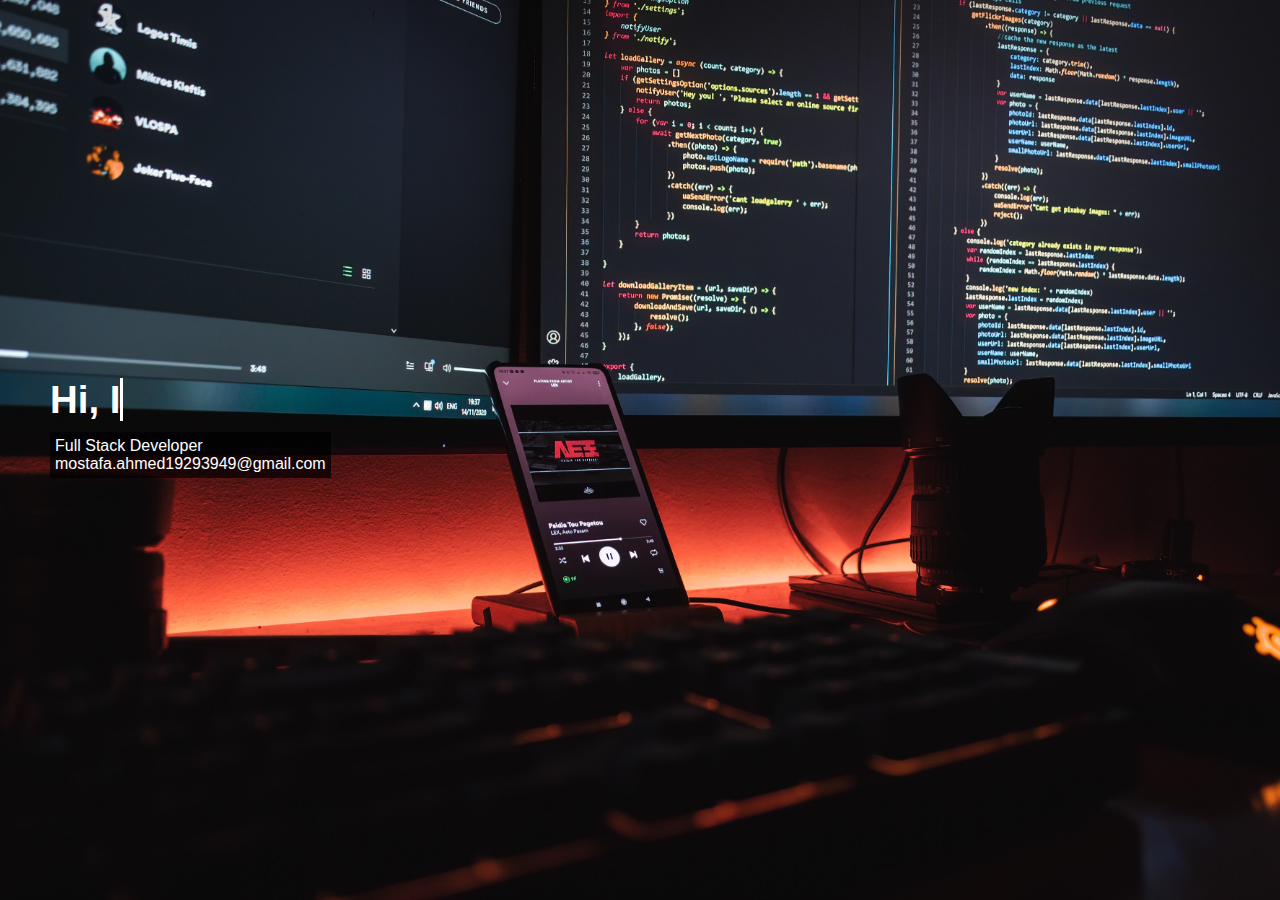
==== index.html @ 9208c093 "Dark mode and content in progress" ====
<!DOCTYPE html>
<html lang="en">
  <head>
    <meta charset="UTF-8" />
    <meta http-equiv="X-UA-Compatible" content="IE=edge" />
    <meta name="viewport" content="width=device-width, initial-scale=1.0" />
    <link
      rel="stylesheet"
      href="https://cdnjs.cloudflare.com/ajax/libs/font-awesome/6.2.1/css/all.min.css"
      integrity="sha512-MV7K8+y+gLIBoVD59lQIYicR65iaqukzvf/nwasF0nqhPay5w/9lJmVM2hMDcnK1OnMGCdVK+iQrJ7lzPJQd1w=="
      crossorigin="anonymous"
      referrerpolicy="no-referrer"
    />
    <link rel="stylesheet" href="style/style.css" />
    <script src="script/index.js" defer></script>
    <script src="script/script.js" defer></script>
    <title>Mostafa Ahmed</title>
  </head>
  <body>
    <div class="bg-holder">
      <header>
        <nav class="nav-holder">
          <div class="toggle-mode">
            <i class="fa-regular fa-moon fa-5x fa-icons"></i>
          </div>
          <div class="menu-btn">
            <i id="bars" class="fa-solid fa-bars fa-5x fa-icons"></i>
          </div>
        </nav>
      </header>
      <main>
        <div class="contacts">
          <div class="name">
            <h1>
              <a
                href=""
                class="typewrite"
                data-period="2000"
                data-type='[ "Hi, I am Mostafa Ahmed.", "It is a pleasure to have you here.", "Take a moment to go through the portfolio section." ]'
              >
                <span class="wrap"></span>
              </a>
            </h1>
          </div>
          <div class="about">
            Full Stack Developer <br />
            mostafa.ahmed19293949@gmail.com
          </div>
          <div class="social-media">
            <a
              href="https://github.com/Mitso98"
              target="_blank"
              rel="noopener noreferrer"
            >
              <i class="fa-brands fa-github fa-5x fa-icons padding-right"></i>
            </a>
            <a
              href="https://www.linkedin.com/in/mostafa-ahmed-abdelghany/"
              target="_blank"
              rel="noopener noreferrer"
            >
              <i class="fa-brands fa-linkedin fa-5x fa-icons"></i>
            </a>
          </div>
        </div>
      </main>
      <div id="nav-div">
        <div class="menu-btn-1">
          <i id="bars-1" class="fa-solid fa-bars fa-5x fa-icons"></i>
        </div>
        <div id="left" class="left">
          <div class="avatar">
            <img src="./images/01.jpg" alt="Avatar" />
          </div>
          <div class="email">
            <p>mostafa.ahmed19293949@gmail.com</p>
          </div>
          <div class="social-media">
            <a
              href="https://github.com/Mitso98"
              target="_blank"
              rel="noopener noreferrer"
            >
              <i class="fa-brands fa-github fa-5x fa-icons padding-right"></i>
            </a>
            <a
              href="https://www.linkedin.com/in/mostafa-ahmed-abdelghany/"
              target="_blank"
              rel="noopener noreferrer"
            >
              <i class="fa-brands fa-linkedin fa-5x fa-icons"></i>
            </a>
          </div>
        </div>
        <div id="right" class="right">
          <ul>
            <ol id="ol-1">
              <a href="./index.html"> Home </a>
            </ol>

            <ol id="ol-2">
              <a href="./about.html"> About </a>
            </ol>
            <ol id="ol-3">
              <a href="./portfolio.html"> Portfolio </a>
            </ol>
            <ol id="ol-4">
              <a href="./contact.html"> Contact </a>
            </ol>
          </ul>
        </div>
      </div>
    </div>
  </body>
</html>
---- style/style.css ----
@import url('https://fonts.googleapis.com/css2?family=Open+Sans:wght@300&family=Playfair+Display&family=Roboto+Slab:wght@100&display=swap');
* {
  margin: 0;
  padding: 0;
  box-sizing: border-box;
  font-family: 'Playfair', sans-serif;
}

:root {
  --orange-icons: #ff5c26;
}

.bg-holder {
  position: relative;
  width: 100vw;
  height: 100vh;
  background: center no-repeat url("../images/canvas-bg.jpg");
  background-size: cover;
}

.nav-holder {
  position: absolute;
  display: flex;
  justify-content: space-between;
  width: 100%;
  padding: 10px 50px;
}

.fa-icons {
  color: var(--orange-icons);
  cursor: pointer;
}

.name {
  color: white;
  font-size: 1.5vw;
    

}
.name span {
  color: white;
}

main {
  width: fit-content;
  position: relative;
  top: 42vh;
  left: 50px;
}

.contacts {
  width: fit-content;
}

.contacts div {
  margin-bottom: 10px;
}

.about {
  background-color: rgba(0, 0, 0, 0.7);
  color: white;
  padding: 5px;
  width: fit-content;
}

.padding-right {
  padding-right: 10px;
}

/* Hidden Nav */
#nav-div {
  position: absolute;
  display: flex;
  justify-content: space-between;
  top: 0;
  display: none;
  height: 100vh;
  width: 100vw;
}

.left .social-media .fa-icons {
  color: var(--orange-icons);
}

.menu-btn-1 {
  position: absolute;
  display: flex;
  justify-content: flex-end;
  width: 100%;
  padding: 10px 50px;
  z-index: 100;
}

.avatar img {
  border: 1.5px solid var(--orange-icons);
  border-radius: 50%;
  height: 175px;
  width: 175px;
  cursor: pointer;
}

.email p {
  color: var(--orange-icons);
  inline-size: 18vw;
  overflow-wrap: break-word;
  text-align: center;
}

.left {
  position: absolute;
  width: 50vw;
  height: 100vh;
  display: flex;
  flex-direction: column;
  justify-content: center;
  align-items: center;
  background-color: rgba(0, 0, 0, 0.8);
  /* background-color: rgba(251, 124, 81, 0.3); */
}

.left div {
  padding: 5px 0;
}

.right {
  position: absolute;
  width: 50vw;
  height: 100vh;
  left: 50vw;
  display: flex;
  color: var(--orange-icons);
  justify-content: center;
  align-items: center;
  background-color: rgba(0, 0, 0, 0.8);
  /* background-color: rgba(165, 41, 34, 0.3); */
}

a {
  text-decoration: none;
  color: var(--orange-icons);
}

ul {
  position: absolute;
  display: flex;
  justify-content: center;
  align-items: center;
  flex-direction: column;
  width: 100%;
}

ol {
  position: relative;
  margin: 15px 0;
  padding: 10px;
  width: 140px;
  border-radius: 4px;
  background-color: rgba(0, 0, 0);
  cursor: pointer;
  text-align: center;
  transition: 0.2s;
}

ol:hover {
  scale: 1.5;
}
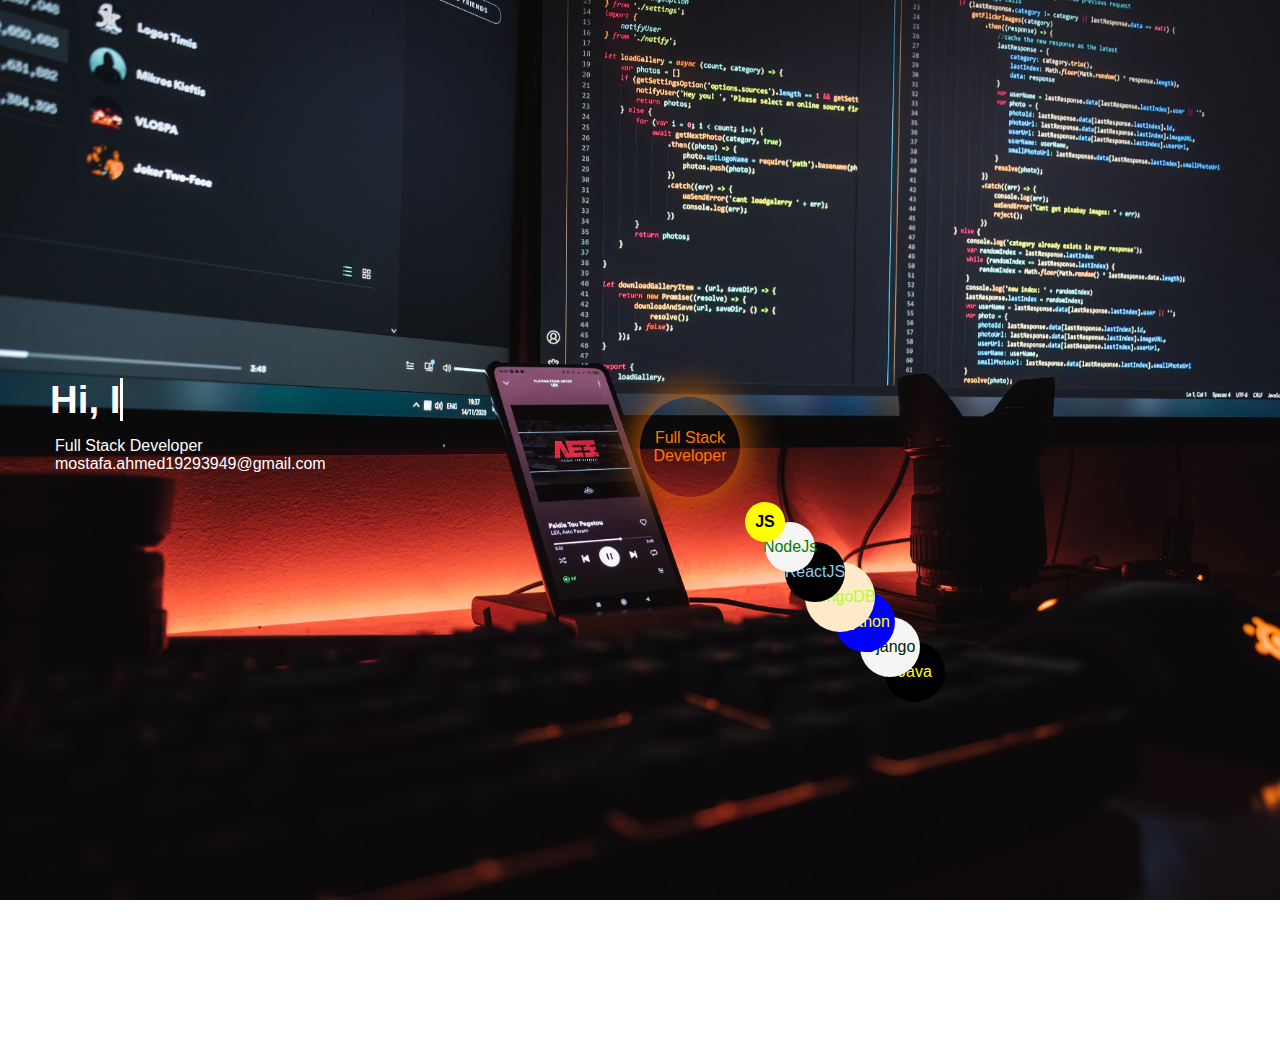
==== commit 998ba069: "text animation, enhance files structure. dayNight" ====
--- a/index.html
+++ b/index.html
@@ -11,17 +11,23 @@
       crossorigin="anonymous"
       referrerpolicy="no-referrer"
     />
-    <link rel="stylesheet" href="style/style.css" />
-    <script src="script/index.js" defer></script>
-    <script src="script/script.js" defer></script>
+
+    <link rel="stylesheet" href="style/index.css" />
+    <script src="./script/vars.js" defer></script>
+    <script src="script/textAnimation.js" defer></script>
+    <script src="script/navBar.js" defer></script>
+    <script src="./script/daynight.js" defer></script>
     <title>Mostafa Ahmed</title>
   </head>
   <body>
-    <div class="bg-holder">
+    <div id="bg" class="bg-holder">
       <header>
         <nav class="nav-holder">
-          <div class="toggle-mode">
-            <i class="fa-regular fa-moon fa-5x fa-icons"></i>
+          <div id="moon" class="toggle-mode">
+            <i  class="fa-solid fa-moon fa-5x fa-icons"></i>
+          </div>
+          <div id="light" class="toggle-mode">
+            <i id="light" class="fa-solid fa-bolt-lightning fa-5x fa-icons"></i>
           </div>
           <div class="menu-btn">
             <i id="bars" class="fa-solid fa-bars fa-5x fa-icons"></i>
@@ -62,6 +68,17 @@
               <i class="fa-brands fa-linkedin fa-5x fa-icons"></i>
             </a>
           </div>
+        </div>
+        <div id="solar"class="planets">
+          <div id="neptune" class="planet"></div>
+          <div id="uranus" class="planet"></div>
+          <div id="saturn" class="planet"></div>
+          <div id="jupiter" class="planet"></div>
+          <div id="mars" class="planet"></div>
+          <div id="earth" class="planet"></div>
+          <div id="venus" class="planet"></div>
+          <div id="mercury" class="planet"></div>
+          <div id="sun" class="star"></div>
         </div>
       </main>
       <div id="nav-div">
--- a/style/index.css
+++ b/style/index.css
@@ -0,0 +1,393 @@
+@import url('https://fonts.googleapis.com/css2?family=Open+Sans:wght@300&family=Playfair+Display&family=Roboto+Slab:wght@100&display=swap');
+* {
+  margin: 0;
+  padding: 0;
+  box-sizing: border-box;
+  font-family: 'Playfair', sans-serif;
+}
+
+:root {
+  --orange-icons: #ff5c26;
+  --text-color: #fff;
+  --black-opacity: rgba(0, 0, 0, 0.7);
+}
+
+.bg-holder {
+  position: relative;
+  width: 100vw;
+  height: 100vh;
+  background: center no-repeat url("../images/canvas-bg.jpg");
+  background-size: cover;
+}
+
+.nav-holder {
+  position: absolute;
+  display: flex;
+  justify-content: space-between;
+  width: 100%;
+  padding: 10px 50px;
+}
+
+.fa-icons {
+  color: var(--orange-icons);
+  cursor: pointer;
+}
+
+#moon{
+  display: none;
+}
+
+.name {
+  color: var(--text-color);
+  font-size: 1.5vw;
+    
+}
+.name span {
+  color: var(--text-color);
+}
+
+main {
+  display:flex;
+  justify-content: space-between;
+  align-items: center;
+  width: 100%;
+  position: relative;
+  top: 42vh;
+  left: 50px;
+}
+
+.contacts {
+  width: fit-content;
+}
+
+.contacts div {
+  margin-bottom: 10px;
+}
+
+.about {
+  font-weight: 500;
+  color: var(--text-color);
+  padding: 5px;
+  width: fit-content;
+}
+
+.padding-right {
+  padding-right: 10px;
+}
+
+/* Hidden Nav */
+#nav-div {
+  position: absolute;
+  display: flex;
+  justify-content: space-between;
+  top: 0;
+  display: none;
+  height: 100vh;
+  width: 100vw;
+}
+
+.left .social-media .fa-icons {
+  color: var(--orange-icons);
+}
+
+.menu-btn-1 {
+  position: absolute;
+  display: flex;
+  justify-content: flex-end;
+  width: 100%;
+  padding: 10px 50px;
+  z-index: 100;
+}
+
+.avatar img {
+  border: 1.5px solid var(--orange-icons);
+  border-radius: 50%;
+  height: 175px;
+  width: 175px;
+  cursor: pointer;
+}
+
+.email p {
+  color: var(--orange-icons);
+  inline-size: 18vw;
+  overflow-wrap: break-word;
+  text-align: center;
+}
+
+.left {
+  position: absolute;
+  width: 50vw;
+  height: 100vh;
+  display: flex;
+  flex-direction: column;
+  justify-content: center;
+  align-items: center;
+  background-color: rgba(0, 0, 0, 0.8);
+  /* background-color: rgba(251, 124, 81, 0.3); */
+}
+
+.left div {
+  padding: 5px 0;
+}
+
+.right {
+  position: absolute;
+  width: 50vw;
+  height: 100vh;
+  left: 50vw;
+  display: flex;
+  color: var(--orange-icons);
+  justify-content: center;
+  align-items: center;
+  background-color: rgba(0, 0, 0, 0.8);
+  /* background-color: rgba(165, 41, 34, 0.3); */
+}
+
+a {
+  text-decoration: none;
+  color: var(--orange-icons);
+}
+
+ul {
+  position: absolute;
+  display: flex;
+  justify-content: center;
+  align-items: center;
+  flex-direction: column;
+  width: 100%;
+}
+
+ol {
+  position: relative;
+  margin: 15px 0;
+  padding: 10px;
+  width: 140px;
+  border-radius: 4px;
+  background-color: rgba(0, 0, 0);
+  cursor: pointer;
+  text-align: center;
+  transition: 0.2s;
+}
+
+ol:hover {
+  scale: 1.5;
+}
+
+/* Planets */
+.planets{
+  pointer-events: none;
+}
+
+.planets >div{
+   width: 600px;
+   height: 600px;
+   overflow: hidden;
+}
+
+.planet:after,
+.star:after {
+   display: flex;
+   align-items: center;
+   justify-content: center;
+   content: "";
+   position: absolute;
+   width: 15px;
+   height: 15px;
+   border-radius: 50%;
+   transform-origin: center;
+   margin: auto;
+   top: 0;
+   bottom: 0;
+   left: 0;
+   right: 0;
+}
+
+.planet,
+.star {
+   position: absolute;
+}
+
+#sun {
+   transform-origin: center center;
+   margin: auto;
+   top: 0;
+   bottom: 0;
+   left: 0;
+   right: 0;
+
+}
+
+#sun:after {
+   display: flex;
+   align-items: center;
+   text-align: center;
+   transform-origin: center center;
+   content: "Full Stack Developer";
+   color: #ff7700;
+   /* background: url("../images/01.jpg"); */
+   box-shadow: 0px 0px 40px #ff7700;
+   margin: auto;
+   width: 100px;
+   height: 100px;
+   top: 0;
+   bottom: 0;
+   left: 0;
+   right: 0;
+}
+
+#venus {
+   margin: auto;
+   top: 0;
+   bottom: 0;
+   left: 0;
+   right: 0;
+   animation: planetMove 8s linear infinite;
+}
+
+#venus:after {
+  
+   width: 40px;
+   height: 40px;
+   top: 150px;
+   left: 150px;
+   background: yellow;
+   content: "JS";
+   color: black;
+   text-align: center;
+   font-weight: bold;
+}
+
+#earth {
+   margin: auto;
+   top: 0;
+   bottom: 0;
+   left: 0;
+   right: 0;
+   animation: planetMove 16s linear infinite;
+}
+
+#earth:after {
+   width: 50px;
+   height: 50px;
+   top: 200px;
+   left: 200px;
+   background: whitesmoke;
+   content: "NodeJs";
+   color: green;
+}
+
+#mars {
+   margin: auto;
+   top: 0;
+   bottom: 0;
+   left: 0;
+   right: 0;
+   animation: planetMove 20s linear infinite;
+}
+
+#mars:after {
+   width: 60px;
+   height: 60px;
+   top: 250px;
+   left: 250px;
+   background: black;
+   content: "ReactJS";
+   color: skyblue;
+}
+
+#jupiter {
+   margin: auto;
+   top: 0;
+   bottom: 0;
+   left: 0;
+   right: 0;
+   animation: planetMove 29s linear infinite;
+}
+
+#jupiter:after {
+   width: 70px;
+   height: 70px;
+   top: 300px;
+   left: 300px;
+   background: rgb(255, 235, 199);
+   content: "MongoDB";
+   color: greenyellow;
+}
+
+#saturn {
+   margin: auto;
+   top: 0;
+   bottom: 0;
+   left: 0;
+   right: 0;
+   animation: planetMove 35s linear infinite;
+}
+
+#saturn:after {
+   width: 60px;
+   height: 60px;
+   top: 350px;
+   left: 350px;
+   content: "Python";
+   background-color: blue;
+   color: yellow
+}
+
+#uranus {
+   margin: auto;
+   top: 0;
+   bottom: 0;
+   left: 0;
+   right: 0;
+   animation: planetMove 40s linear infinite;
+}
+
+#uranus:after {
+   width: 60px;
+   height: 60px;
+   top: 400px;
+   left: 400px;
+   content: "Django";
+   color: rgb(0, 36, 0);
+   background: whitesmoke;
+}
+
+#neptune {
+   margin: auto;
+   top: 0;
+   bottom: 0;
+   left: 0;
+   right: 0;
+   animation: planetMove 49s linear infinite;
+}
+
+#neptune:after {
+   width: 60px;
+   height: 60px;
+   top: 450px;
+   left: 450px;
+   content: "Java";
+   color: yellow;
+   background-color: black;
+}
+
+@keyframes planetMove {
+   from {
+       transform: rotate(0deg);
+   }
+
+   to {
+       transform: rotate(360deg);
+   }
+}
+
+@keyframes spinnerRotate {
+   0% {
+       transform: rotate(0deg);
+   }
+
+   100% {
+       transform: rotate(360deg);
+   }
+}
+
